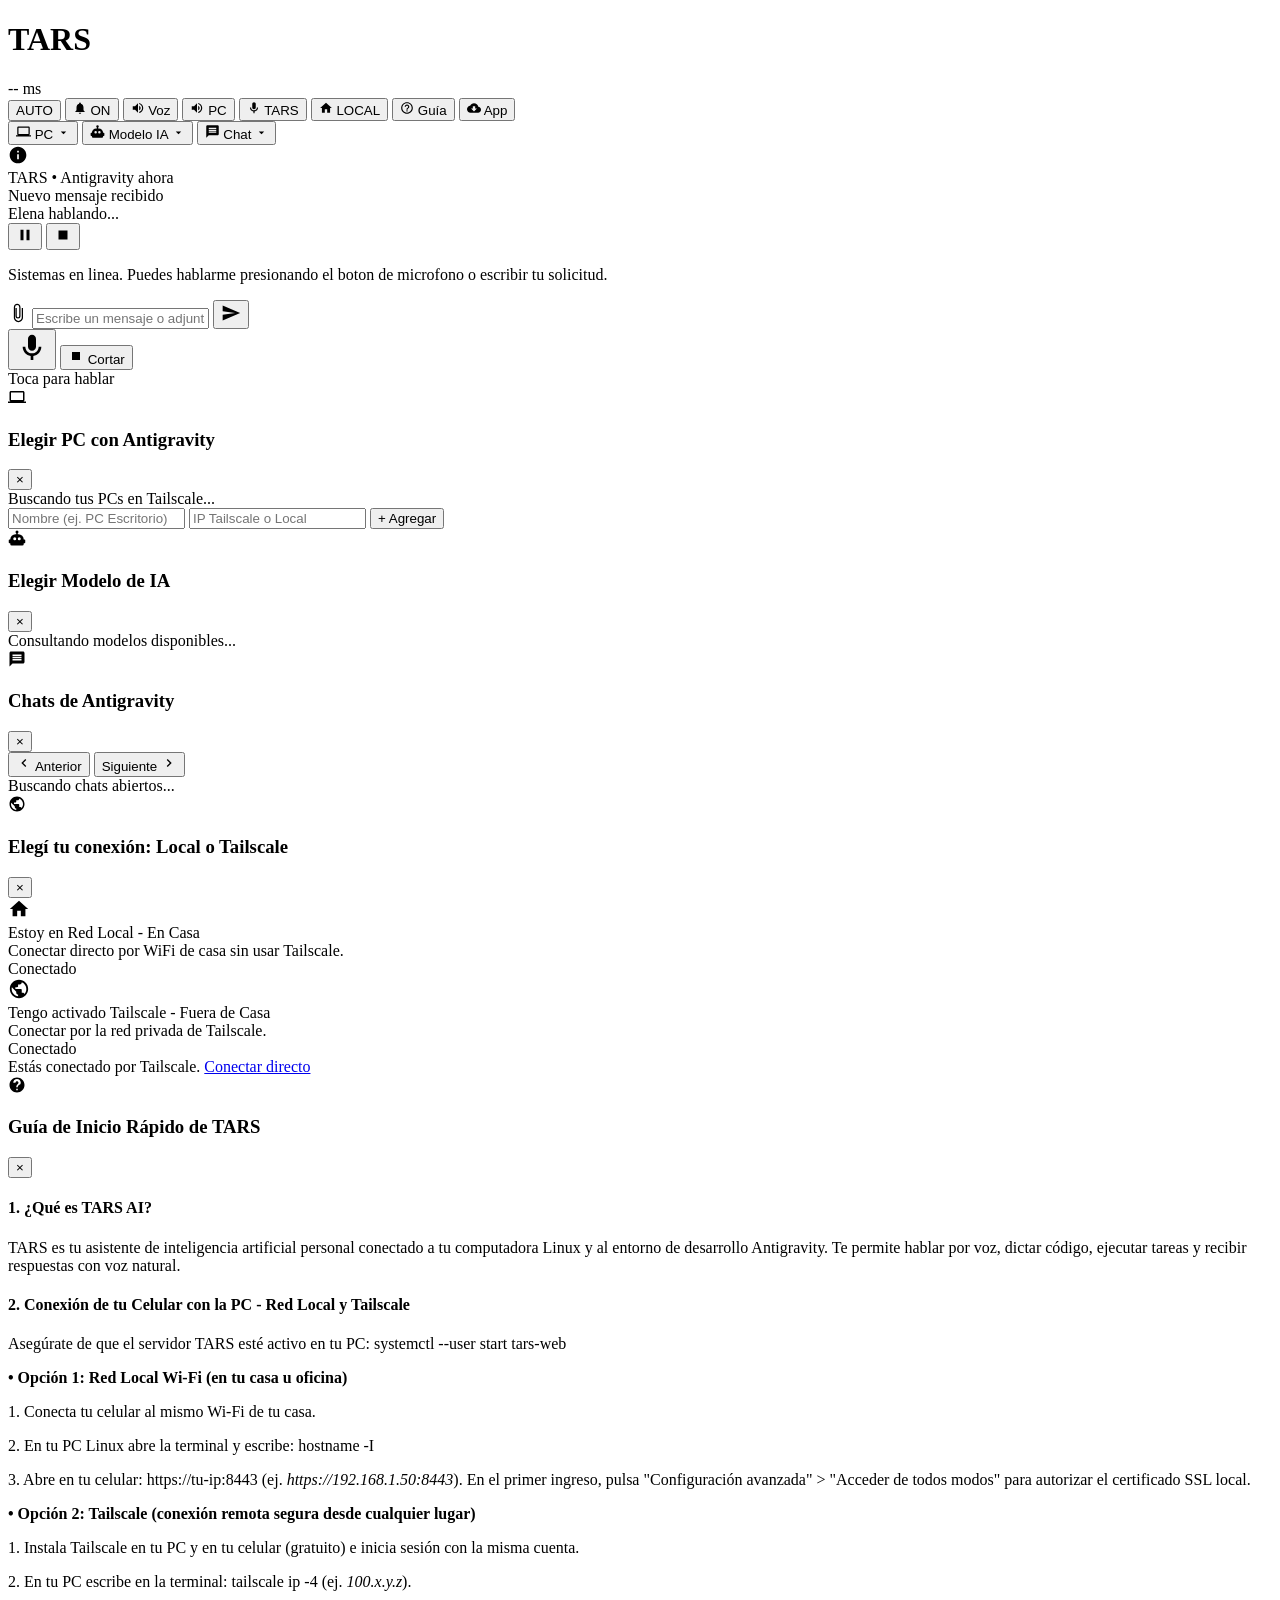
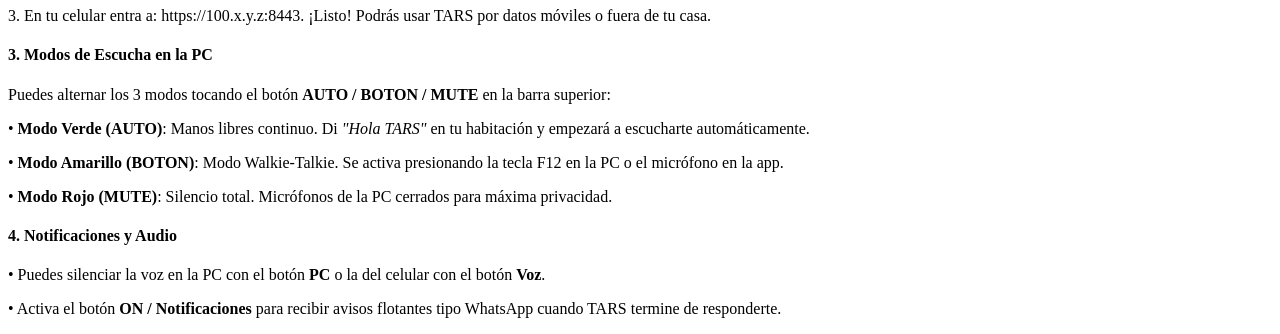
==== TARS/web/index.html @ 9766bc17 "feat(multipc): unificacion de experiencia multi-nodo, agregador de chats, cache offline y paridad v1" ====
<!DOCTYPE html>
<html lang="es">
<head>
    <meta charset="UTF-8">
    <meta name="viewport" content="width=device-width, initial-scale=1.0, maximum-scale=1.0, user-scalable=no">
    <meta name="theme-color" content="#0f1117">
    <title>TARS Movil</title>
    <link rel="manifest" href="/manifest.json">
    <link rel="stylesheet" href="/static/style.css?v=7.0">
</head>
<body>
    <div class="app-container">
        <header class="app-header">
            <div class="header-top-row">
                <div class="brand">
                    <span id="connection-status-dot" class="status-indicator online"></span>
                    <h1>TARS</h1>
                    <span id="network-latency-badge" class="network-latency-badge" title="Latencia en tiempo real con TARS">-- ms</span>
                </div>
            </div>
            <div class="header-toggles">
                <button id="pc-mode-btn" class="pc-mode-toggle-btn mode-auto" title="Cambiar modo de escucha de la PC (Verde: Hola TARS / Amarillo: F12 / Rojo: Silencio)" aria-label="Modo de escucha PC">
                    <span class="status-indicator online" id="pc-mode-indicator"></span>
                    <span id="pc-mode-label">AUTO</span>
                </button>
                <button id="notify-toggle-btn" class="pc-sound-toggle-btn notify-btn" title="Alternar notificaciones de TARS" aria-label="Notificaciones">
                    <svg viewBox="0 0 24 24" width="14" height="14" fill="currentColor">
                        <path d="M12 22c1.1 0 2-.9 2-2h-4c0 1.1.89 2 2 2zm6-6v-5c0-3.07-1.64-5.64-4.5-6.32V4c0-.83-.67-1.5-1.5-1.5s-1.5.67-1.5 1.5v.68C7.63 5.36 6 7.92 6 11v5l-2 2v1h16v-1l-2-2z"/>
                    </svg>
                    <span id="notify-btn-label" class="pc-sound-label">ON</span>
                </button>
                <button id="mobile-voice-toggle-btn" class="pc-sound-toggle-btn" title="Silenciar / Activar voz en el celular" aria-label="Voz en el celular">
                    <svg id="mobile-voice-on-icon" viewBox="0 0 24 24" width="14" height="14" fill="currentColor">
                        <path d="M3 9v6h4l5 5V4L7 9H3zm13.5 3c0-1.77-1.02-3.29-2.5-4.03v8.05c1.48-.73 2.5-2.25 2.5-4.02zM14 3.23v2.06c2.89.86 5 3.54 5 6.71s-2.11 5.85-5 6.71v2.06c4.01-.91 7-4.49 7-8.77s-2.99-7.86-7-8.77z"/>
                    </svg>
                    <svg id="mobile-voice-off-icon" viewBox="0 0 24 24" width="14" height="14" fill="currentColor" style="display: none;">
                        <path d="M16.5 12c0-1.77-1.02-3.29-2.5-4.03v2.21l2.45 2.45c.03-.2.05-.41.05-.63zm2.5 0c0 .94-.2 1.82-.54 2.64l1.51 1.51C20.63 14.91 21 13.5 21 12c0-4.28-2.99-7.86-7-8.77v2.06c2.89.86 5 3.54 5 6.71zM4.27 3L3 4.27l4.73 4.73H3v6h4l5 5v-6.73l4.25 4.25c-.67.52-1.42.93-2.25 1.18v2.06c1.38-.31 2.63-.95 3.69-1.81L19.73 21 21 19.73l-9-9L4.27 3zM12 4L9.91 6.09 12 8.18V4z"/>
                    </svg>
                    <span id="mobile-voice-label" class="pc-sound-label">Voz</span>
                </button>
                <button id="pc-sound-toggle-btn" class="pc-sound-toggle-btn" title="Silenciar / Activar audio en PC" aria-label="Silenciar audio en PC">
                    <svg id="pc-sound-on-icon" viewBox="0 0 24 24" width="14" height="14" fill="currentColor">
                        <path d="M3 9v6h4l5 5V4L7 9H3zm13.5 3c0-1.77-1.02-3.29-2.5-4.03v8.05c1.48-.73 2.5-2.25 2.5-4.02zM14 3.23v2.06c2.89.86 5 3.54 5 6.71s-2.11 5.85-5 6.71v2.06c4.01-.91 7-4.49 7-8.77s-2.99-7.86-7-8.77z"/>
                    </svg>
                    <svg id="pc-sound-off-icon" viewBox="0 0 24 24" width="14" height="14" fill="currentColor" style="display: none;">
                        <path d="M16.5 12c0-1.77-1.02-3.29-2.5-4.03v2.21l2.45 2.45c.03-.2.05-.41.05-.63zm2.5 0c0 .94-.2 1.82-.54 2.64l1.51 1.51C20.63 14.91 21 13.5 21 12c0-4.28-2.99-7.86-7-8.77v2.06c2.89.86 5 3.54 5 6.71zM4.27 3L3 4.27l4.73 4.73H3v6h4l5 5v-6.73l4.25 4.25c-.67.52-1.42.93-2.25 1.18v2.06c1.38-.31 2.63-.95 3.69-1.81L19.73 21 21 19.73l-9-9L4.27 3zM12 4L9.91 6.09 12 8.18V4z"/>
                    </svg>
                    <span class="pc-sound-label">PC</span>
                </button>
                <button id="wake-word-toggle-btn" class="pc-sound-toggle-btn wake-word-btn" title="Activar escucha manos libres Hola TARS en el celular" aria-label="Hola TARS">
                    <svg viewBox="0 0 24 24" width="14" height="14" fill="currentColor">
                        <path d="M12 14c1.66 0 3-1.34 3-3V5c0-1.66-1.34-3-3-3S9 3.34 9 5v6c0 1.66 1.34 3 3 3z"/>
                        <path d="M17 11c0 2.76-2.24 5-5 5s-5-2.24-5-5H5c0 3.53 2.61 6.43 6 6.92V21h2v-3.08c3.39-.49 6-3.39 6-6.92h-2z"/>
                    </svg>
                    <span id="wake-word-btn-label" class="pc-sound-label">TARS</span>
                </button>
                <button id="local-mode-toggle-btn" class="pc-sound-toggle-btn local-mode-btn" title="Alternar entre Modo Local y Modo Remoto" aria-label="Modo de conexion">
                    <svg viewBox="0 0 24 24" width="14" height="14" fill="currentColor">
                        <path d="M10 20v-6h4v6h5v-8h3L12 3 2 12h3v8z"/>
                    </svg>
                    <span id="local-mode-btn-label" class="pc-sound-label">LOCAL</span>
                </button>
                <button id="guide-btn" class="pc-sound-toggle-btn guide-btn" title="Guia e instrucciones para nuevos usuarios" aria-label="Ayuda">
                    <svg viewBox="0 0 24 24" width="14" height="14" fill="currentColor">
                        <path d="M11 18h2v-2h-2v2zm1-16C6.48 2 2 6.48 2 12s4.48 10 10 10 10-4.48 10-10S17.52 2 12 2zm0 18c-4.41 0-8-3.59-8-8s3.59-8 8-8 8 3.59 8 8-3.59 8-8 8zm0-14c-2.21 0-4 1.79-4 4h2c0-1.1.9-2 2-2s2 .9 2 2c0 2-3 1.75-3 5h2c0-2.25 3-2.5 3-5 0-2.21-1.79-4-4-4z"/>
                    </svg>
                    <span class="pc-sound-label">Guía</span>
                </button>
                <button id="pwa-install-btn" class="pc-sound-toggle-btn install-btn" title="Instalar TARS como App en tu celular" aria-label="Instalar App">
                    <svg viewBox="0 0 24 24" width="14" height="14" fill="currentColor">
                        <path d="M19.35 10.04C18.67 6.59 15.64 4 12 4 9.11 4 6.6 5.64 5.35 8.04 2.34 8.36 0 10.91 0 14c0 3.31 2.69 6 6 6h13c2.76 0 5-2.24 5-5 0-2.64-2.05-4.78-4.65-4.96zM17 13l-5 5-5-5h3V9h4v4h3z"/>
                    </svg>
                    <span class="pc-sound-label">App</span>
                </button>
            </div>
            <div class="connection-info">
                <button id="pc-selector-btn" class="chat-selector-btn pc-selector-btn" title="Elegir qué PC con Antigravity usar">
                    <svg viewBox="0 0 24 24" width="15" height="15" fill="currentColor">
                        <path d="M20 18c1.1 0 1.99-.9 1.99-2L22 6c0-1.1-.9-2-2-2H4c-1.1 0-2 .9-2 2v10c0 1.1.9 2 2 2H0v2h24v-2h-4zM4 6h16v10H4V6z"/>
                    </svg>
                    <span id="current-pc-title" class="current-chat-title">PC</span>
                    <svg viewBox="0 0 24 24" width="13" height="13" fill="currentColor" class="chevron-icon">
                        <path d="M7 10l5 5 5-5z"/>
                    </svg>
                </button>
                <button id="model-selector-btn" class="chat-selector-btn model-selector-btn" title="Elegir Modelo de IA">
                    <svg viewBox="0 0 24 24" width="15" height="15" fill="currentColor">
                        <path d="M12 2a2 2 0 0 1 2 2c0 .74-.4 1.39-1 1.73V7h1a7 7 0 0 1 7 7h1a1 1 0 0 1 1 1v3a1 1 0 0 1-1 1h-1v1a2 2 0 0 1-2 2H5a2 2 0 0 1-2-2v-1H2a1 1 0 0 1-1-1v-3a1 1 0 0 1 1-1h1a7 7 0 0 1 7-7h1V5.73c-.6-.34-1-.99-1-1.73a2 2 0 0 1 2-2zm-3 9a2 2 0 1 0 0 4 2 2 0 0 0 0-4zm6 0a2 2 0 1 0 0 4 2 2 0 0 0 0-4z"/>
                    </svg>
                    <span id="current-model-title" class="current-chat-title">Modelo IA</span>
                    <svg viewBox="0 0 24 24" width="13" height="13" fill="currentColor" class="chevron-icon">
                        <path d="M7 10l5 5 5-5z"/>
                    </svg>
                </button>
                <button id="chat-selector-btn" class="chat-selector-btn" title="Chats de Antigravity">
                    <svg viewBox="0 0 24 24" width="15" height="15" fill="currentColor">
                        <path d="M20 2H4c-1.1 0-1.99.9-1.99 2L2 22l4-4h14c1.1 0 2-.9 2-2V4c0-1.1-.9-2-2-2zm-2 12H6v-2h12v2zm0-3H6V9h12v2zm0-3H6V6h12v2z"/>
                    </svg>
                    <span id="current-chat-title" class="current-chat-title">Chat</span>
                    <svg viewBox="0 0 24 24" width="13" height="13" fill="currentColor" class="chevron-icon">
                        <path d="M7 10l5 5 5-5z"/>
                    </svg>
                </button>
            </div>
        </header>

        <!-- Banner flotante de notificacion estilo WhatsApp -->
        <div id="wa-toast-banner" class="wa-toast-banner hidden">
            <div class="wa-toast-icon">
                <svg viewBox="0 0 24 24" width="20" height="20" fill="currentColor">
                    <path d="M12 2C6.48 2 2 6.48 2 12s4.48 10 10 10 10-4.48 10-10S17.52 2 12 2zm1 15h-2v-6h2v6zm0-8h-2V7h2v2z"/>
                </svg>
            </div>
            <div class="wa-toast-body">
                <div class="wa-toast-header">
                    <span id="wa-toast-title" class="wa-toast-title">TARS • Antigravity</span>
                    <span class="wa-toast-time">ahora</span>
                </div>
                <div id="wa-toast-text" class="wa-toast-text">Nuevo mensaje recibido</div>
            </div>
        </div>

        <div id="audio-control-bar" class="audio-control-bar hidden">
            <div class="audio-info">
                <span class="audio-pulse-dot"></span>
                <span id="audio-status-text">Elena hablando...</span>
            </div>
            <div class="audio-actions">
                <button id="audio-pause-btn" class="audio-ctrl-btn" title="Pausar / Reanudar">
                    <svg id="pause-icon" viewBox="0 0 24 24" width="18" height="18" fill="currentColor">
                        <path d="M6 19h4V5H6v14zm8-14v14h4V5h-4z"/>
                    </svg>
                    <svg id="play-icon" viewBox="0 0 24 24" width="18" height="18" fill="currentColor" style="display:none;">
                        <path d="M8 5v14l11-7z"/>
                    </svg>
                </button>
                <button id="audio-stop-btn" class="audio-ctrl-btn stop" title="Detener voz">
                    <svg viewBox="0 0 24 24" width="18" height="18" fill="currentColor">
                        <path d="M6 6h12v12H6z"/>
                    </svg>
                </button>
            </div>
        </div>

        <main class="chat-container" id="chat-container">
            <div class="message assistant">
                <div class="message-content">
                    <p>Sistemas en linea. Puedes hablarme presionando el boton de microfono o escribir tu solicitud.</p>
                </div>
            </div>
        </main>

        <footer class="app-footer">
            <div id="attachment-preview-bar" class="attachment-preview-bar hidden"></div>
            <div class="input-bar">
                <input type="file" id="file-input" multiple accept="image/*,.pdf,.txt,.py,.js,.html,.css,.json,.md,.csv,.doc,.docx" style="position: absolute; opacity: 0; width: 1px; height: 1px; z-index: -1; pointer-events: none;">
                <label for="file-input" id="attach-btn" class="icon-btn attach-btn" title="Adjuntar imagen o documento" aria-label="Adjuntar imagen o documento">
                    <svg viewBox="0 0 24 24" width="20" height="20" fill="currentColor">
                        <path d="M16.5 6v11.5c0 2.21-1.79 4-4 4s-4-1.79-4-4V5a2.5 2.5 0 0 1 5 0v10.5c0 .83-.67 1.5-1.5 1.5s-1.5-.67-1.5-1.5V6H9v9.5a3 3 0 0 0 6 0V5c0-2.21-1.79-4-4-4S7 2.79 7 5v12.5c0 3.04 2.46 5.5 5.5 5.5s5.5-2.46 5.5-5.5V6h-1.5z"/>
                    </svg>
                </label>
                <input type="text" id="text-input" placeholder="Escribe un mensaje o adjunta archivos..." autocomplete="off">
                <button id="send-btn" class="icon-btn" title="Enviar mensaje">
                    <svg viewBox="0 0 24 24" width="20" height="20" fill="currentColor">
                        <path d="M2.01 21L23 12 2.01 3 2 10l15 2-15 2z"/>
                    </svg>
                </button>
            </div>

            <div class="mic-controls">
                <div class="mic-row">
                    <button id="mic-btn" class="mic-button" title="Presiona para hablar">
                        <div class="pulse-ring"></div>
                        <svg viewBox="0 0 24 24" width="32" height="32" fill="currentColor">
                            <path d="M12 14c1.66 0 3-1.34 3-3V5c0-1.66-1.34-3-3-3S9 3.34 9 5v6c0 1.66 1.34 3 3 3z"/>
                            <path d="M17 11c0 2.76-2.24 5-5 5s-5-2.24-5-5H5c0 3.53 2.61 6.43 6 6.92V21h2v-3.08c3.39-.49 6-3.39 6-6.92h-2z"/>
                        </svg>
                    </button>
                    <button id="cancel-proc-btn" class="cancel-proc-btn" title="Cortar grabación o procesamiento de IA">
                        <svg viewBox="0 0 24 24" width="16" height="16" fill="currentColor">
                            <path d="M6 6h12v12H6z"/>
                        </svg>
                        <span id="cancel-proc-label">Cortar</span>
                    </button>
                </div>
                <span id="mic-status-label" class="mic-status">Toca para hablar</span>
            </div>
        </footer>
    </div>

    <!-- Modal selector de PC (Multi-PC Tailscale / Local) -->
    <div id="pcs-modal" class="chats-modal hidden">
        <div class="chats-modal-overlay" id="pcs-modal-overlay"></div>
        <div class="chats-modal-card">
            <div class="chats-modal-header">
                <div class="modal-title-group">
                    <svg viewBox="0 0 24 24" width="18" height="18" fill="currentColor">
                        <path d="M20 18c1.1 0 1.99-.9 1.99-2L22 6c0-1.1-.9-2-2-2H4c-1.1 0-2 .9-2 2v10c0 1.1.9 2 2 2H0v2h24v-2h-4zM4 6h16v10H4V6z"/>
                    </svg>
                    <h3>Elegir PC con Antigravity</h3>
                </div>
                <button id="pcs-modal-close" class="modal-close-btn" title="Cerrar">&times;</button>
            </div>
            <div class="chats-list-container" id="pcs-list">
                <div class="loading-chats">Buscando tus PCs en Tailscale...</div>
            </div>
            <div class="add-pc-form">
                <input type="text" id="custom-pc-name" placeholder="Nombre (ej. PC Escritorio)" autocomplete="off">
                <input type="text" id="custom-pc-ip" placeholder="IP Tailscale o Local" autocomplete="off">
                <button id="add-custom-pc-btn" class="quick-nav-btn add-pc-submit-btn">+ Agregar</button>
            </div>
        </div>
    </div>

    <!-- Modal selector de modelos de IA de Antigravity -->
    <div id="models-modal" class="chats-modal hidden">
        <div class="chats-modal-overlay" id="models-modal-overlay"></div>
        <div class="chats-modal-card">
            <div class="chats-modal-header">
                <div class="modal-title-group">
                    <svg viewBox="0 0 24 24" width="18" height="18" fill="currentColor">
                        <path d="M12 2a2 2 0 0 1 2 2c0 .74-.4 1.39-1 1.73V7h1a7 7 0 0 1 7 7h1a1 1 0 0 1 1 1v3a1 1 0 0 1-1 1h-1v1a2 2 0 0 1-2 2H5a2 2 0 0 1-2-2v-1H2a1 1 0 0 1-1-1v-3a1 1 0 0 1 1-1h1a7 7 0 0 1 7-7h1V5.73c-.6-.34-1-.99-1-1.73a2 2 0 0 1 2-2zm-3 9a2 2 0 1 0 0 4 2 2 0 0 0 0-4zm6 0a2 2 0 1 0 0 4 2 2 0 0 0 0-4z"/>
                    </svg>
                    <h3>Elegir Modelo de IA</h3>
                </div>
                <button id="models-modal-close" class="modal-close-btn" title="Cerrar">&times;</button>
            </div>
            <div class="chats-list-container" id="models-list">
                <div class="loading-chats">Consultando modelos disponibles...</div>
            </div>
        </div>
    </div>

    <!-- Modal selector de chats de Antigravity -->
    <div id="chats-modal" class="chats-modal hidden">
        <div class="chats-modal-overlay" id="chats-modal-overlay"></div>
        <div class="chats-modal-card">
            <div class="chats-modal-header">
                <div class="modal-title-group">
                    <svg viewBox="0 0 24 24" width="18" height="18" fill="currentColor">
                        <path d="M20 2H4c-1.1 0-1.99.9-1.99 2L2 22l4-4h14c1.1 0 2-.9 2-2V4c0-1.1-.9-2-2-2zm-2 12H6v-2h12v2zm0-3H6V9h12v2zm0-3H6V6h12v2z"/>
                    </svg>
                    <h3>Chats de Antigravity</h3>
                </div>
                <button id="chats-modal-close" class="modal-close-btn" title="Cerrar">&times;</button>
            </div>
            <div class="chats-modal-quick-nav">
                <button id="prev-chat-btn" class="quick-nav-btn" title="Ir al chat anterior">
                    <svg viewBox="0 0 24 24" width="16" height="16" fill="currentColor"><path d="M15.41 7.41L14 6l-6 6 6 6 1.41-1.41L10.83 12z"/></svg>
                    Anterior
                </button>
                <button id="next-chat-btn" class="quick-nav-btn" title="Ir al chat siguiente">
                    Siguiente
                    <svg viewBox="0 0 24 24" width="16" height="16" fill="currentColor"><path d="M10 6L8.59 7.41 13.17 12l-4.58 4.59L10 18l6-6z"/></svg>
                </button>
            </div>
            <div class="chats-list-container" id="chats-list">
                <div class="loading-chats">Buscando chats abiertos...</div>
            </div>
        </div>
    </div>

    <!-- Modal selector de Modo Local vs Remoto -->
    <div id="local-mode-modal" class="chats-modal hidden">
        <div class="chats-modal-overlay" id="local-mode-modal-overlay"></div>
        <div class="chats-modal-card">
            <div class="chats-modal-header">
                <div class="modal-title-group">
                    <svg viewBox="0 0 24 24" width="18" height="18" fill="currentColor">
                        <path d="M12 2C6.48 2 2 6.48 2 12s4.48 10 10 10 10-4.48 10-10S17.52 2 12 2zm-1 17.93c-3.95-.49-7-3.85-7-7.93 0-.62.08-1.21.21-1.79L9 15v1c0 1.1.9 2 2 2v1.93zm6.9-2.54c-.26-.81-1-1.39-1.9-1.39h-1v-3c0-.55-.45-1-1-1H8v-2h2c.55 0 1-.45 1-1V7h2c1.1 0 2-.9 2-2v-.41c2.93 1.19 5 4.06 5 7.41 0 2.08-.8 3.97-2.1 5.39z"/>
                    </svg>
                    <h3>Elegí tu conexión: Local o Tailscale</h3>
                </div>
                <button id="local-mode-modal-close" class="modal-close-btn" title="Cerrar">&times;</button>
            </div>
            <div class="connection-mode-options">
                <div class="connection-mode-card" id="choose-local-mode-card">
                    <div class="mode-card-icon local-icon">
                        <svg viewBox="0 0 24 24" width="22" height="22" fill="currentColor">
                            <path d="M10 20v-6h4v6h5v-8h3L12 3 2 12h3v8z"/>
                        </svg>
                    </div>
                    <div class="mode-card-body">
                        <div class="mode-card-title">Estoy en Red Local - En Casa</div>
                        <div class="mode-card-desc" id="local-mode-card-desc">Conectar directo por WiFi de casa sin usar Tailscale.</div>
                    </div>
                    <div class="mode-card-badge" id="badge-local-active">Conectado</div>
                </div>

                <div class="connection-mode-card" id="choose-remote-mode-card">
                    <div class="mode-card-icon remote-icon">
                        <svg viewBox="0 0 24 24" width="22" height="22" fill="currentColor">
                            <path d="M12 2C6.48 2 2 6.48 2 12s4.48 10 10 10 10-4.48 10-10S17.52 2 12 2zm-1 17.93c-3.95-.49-7-3.85-7-7.93 0-.62.08-1.21.21-1.79L9 15v1c0 1.1.9 2 2 2v1.93zm6.9-2.54c-.26-.81-1-1.39-1.9-1.39h-1v-3c0-.55-.45-1-1-1H8v-2h2c.55 0 1-.45 1-1V7h2c1.1 0 2-.9 2-2v-.41c2.93 1.19 5 4.06 5 7.41 0 2.08-.8 3.97-2.1 5.39z"/>
                        </svg>
                    </div>
                    <div class="mode-card-body">
                        <div class="mode-card-title">Tengo activado Tailscale - Fuera de Casa</div>
                        <div class="mode-card-desc" id="remote-mode-card-desc">Conectar por la red privada de Tailscale.</div>
                    </div>
                    <div class="mode-card-badge" id="badge-remote-active">Conectado</div>
                </div>
            </div>
            <div id="local-mode-direct-link-container" class="local-mode-notice hidden">
                <span id="local-mode-notice-text">Estás conectado por Tailscale.</span>
                <a id="local-mode-direct-link" href="#" class="quick-nav-btn">Conectar directo</a>
            </div>
        </div>
    </div>

    <!-- Modal Guia Rapida e Instrucciones para nuevos usuarios -->
    <div id="guide-modal" class="chats-modal hidden">
        <div class="chats-modal-overlay" id="guide-modal-overlay"></div>
        <div class="chats-modal-card">
            <div class="chats-modal-header">
                <div class="modal-title-group">
                    <svg viewBox="0 0 24 24" width="18" height="18" fill="currentColor">
                        <path d="M12 2C6.48 2 2 6.48 2 12s4.48 10 10 10 10-4.48 10-10S17.52 2 12 2zm1 17h-2v-2h2v2zm2.07-7.75l-.9.92C13.45 12.9 13 13.5 13 15h-2v-.5c0-1.1.45-2.1 1.17-2.83l1.24-1.26c.37-.36.59-.86.59-1.41 0-1.1-.9-2-2-2s-2 .9-2 2H7c0-2.76 2.24-5 5-5s5 2.24 5 5c0 1.04-.42 1.99-1.07 2.75z"/>
                    </svg>
                    <h3>Guía de Inicio Rápido de TARS</h3>
                </div>
                <button id="guide-modal-close" class="modal-close-btn" title="Cerrar">&times;</button>
            </div>
            <div class="guide-modal-content">
                <div class="guide-step">
                    <h4>1. ¿Qué es TARS AI?</h4>
                    <p>TARS es tu asistente de inteligencia artificial personal conectado a tu computadora Linux y al entorno de desarrollo Antigravity. Te permite hablar por voz, dictar código, ejecutar tareas y recibir respuestas con voz natural.</p>
                </div>
                <div class="guide-step">
                    <h4>2. Conexión de tu Celular con la PC - Red Local y Tailscale</h4>
                    <p>Asegúrate de que el servidor TARS esté activo en tu PC: <span class="guide-code">systemctl --user start tars-web</span></p>
                    <p><strong>• Opción 1: Red Local Wi-Fi (en tu casa u oficina)</strong></p>
                    <p>1. Conecta tu celular al mismo Wi-Fi de tu casa.</p>
                    <p>2. En tu PC Linux abre la terminal y escribe: <span class="guide-code">hostname -I</span></p>
                    <p>3. Abre en tu celular: <span class="guide-code">https://tu-ip:8443</span> (ej. <em>https://192.168.1.50:8443</em>). En el primer ingreso, pulsa "Configuración avanzada" &gt; "Acceder de todos modos" para autorizar el certificado SSL local.</p>
                    <p><strong>• Opción 2: Tailscale (conexión remota segura desde cualquier lugar)</strong></p>
                    <p>1. Instala Tailscale en tu PC y en tu celular (gratuito) e inicia sesión con la misma cuenta.</p>
                    <p>2. En tu PC escribe en la terminal: <span class="guide-code">tailscale ip -4</span> (ej. <em>100.x.y.z</em>).</p>
                    <p>3. En tu celular entra a: <span class="guide-code">https://100.x.y.z:8443</span>. ¡Listo! Podrás usar TARS por datos móviles o fuera de tu casa.</p>
                </div>
                <div class="guide-step">
                    <h4>3. Modos de Escucha en la PC</h4>
                    <p>Puedes alternar los 3 modos tocando el botón <strong>AUTO / BOTON / MUTE</strong> en la barra superior:</p>
                    <p>• <strong>Modo Verde (AUTO)</strong>: Manos libres continuo. Di <em>"Hola TARS"</em> en tu habitación y empezará a escucharte automáticamente.</p>
                    <p>• <strong>Modo Amarillo (BOTON)</strong>: Modo Walkie-Talkie. Se activa presionando la tecla <span class="guide-code">F12</span> en la PC o el micrófono en la app.</p>
                    <p>• <strong>Modo Rojo (MUTE)</strong>: Silencio total. Micrófonos de la PC cerrados para máxima privacidad.</p>
                </div>
                <div class="guide-step">
                    <h4>4. Notificaciones y Audio</h4>
                    <p>• Puedes silenciar la voz en la PC con el botón <strong>PC</strong> o la del celular con el botón <strong>Voz</strong>.</p>
                    <p>• Activa el botón <strong>ON / Notificaciones</strong> para recibir avisos flotantes tipo WhatsApp cuando TARS termine de responderte.</p>
                </div>
            </div>
        </div>
    </div>
    <script src="/static/app.js?v=7.0"></script>
</body>
</html>
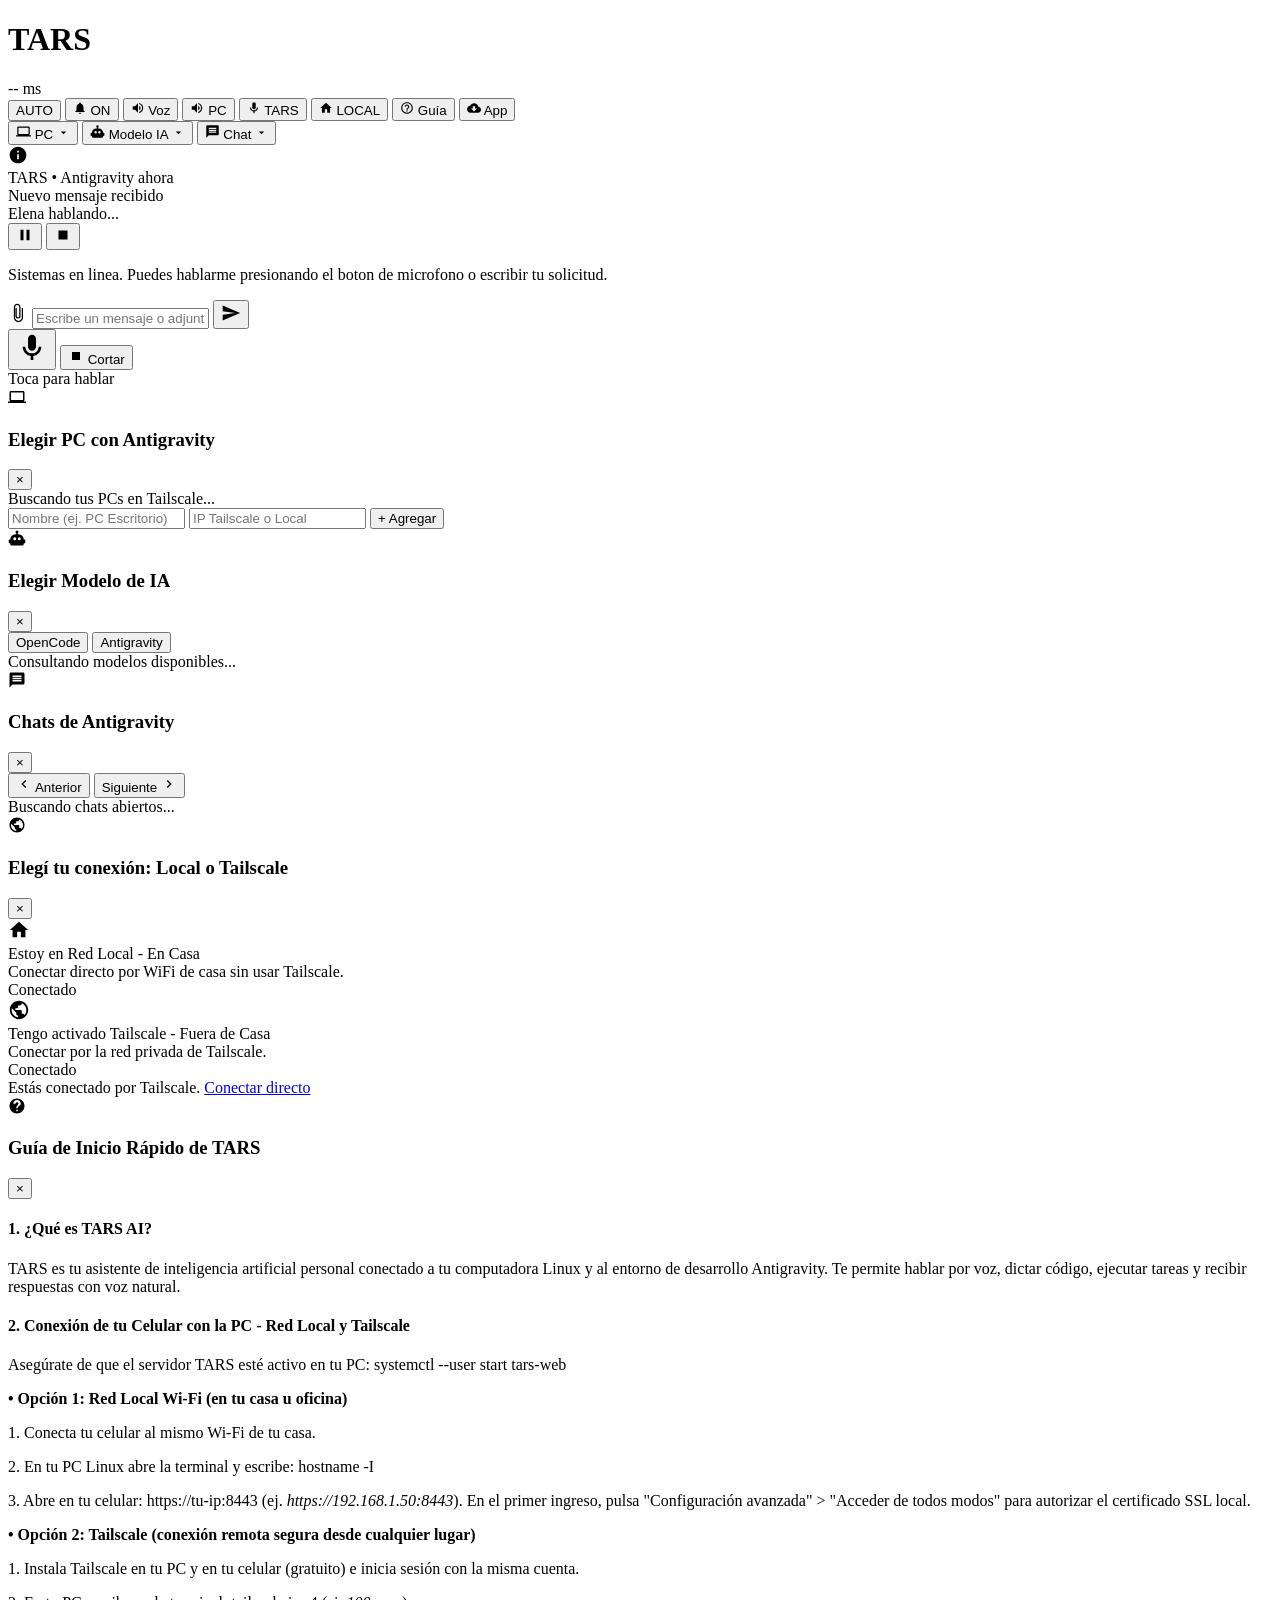
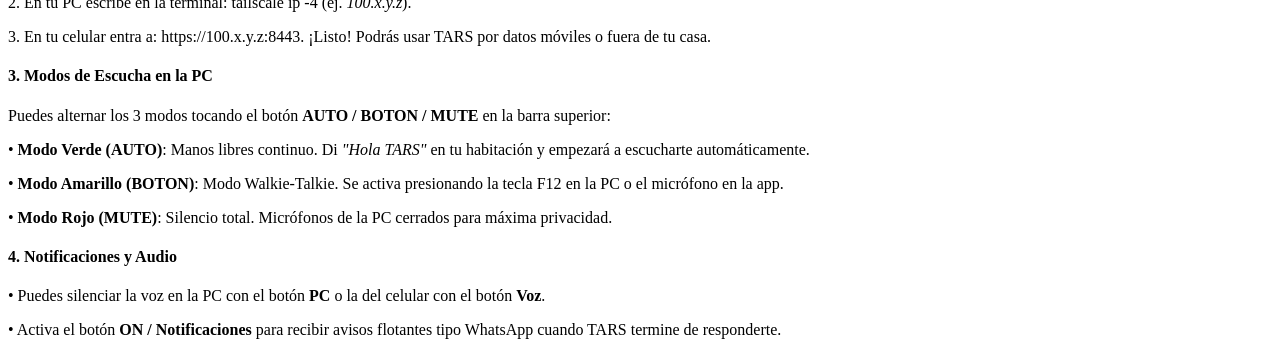
==== commit 6bf0fced: "feat(opencode): cerebro OpenCode nativo en TARS (M3-M6) - tars_web_server: proceso por puente openco" ====
--- a/TARS/web/index.html
+++ b/TARS/web/index.html
@@ -6,7 +6,7 @@
     <meta name="theme-color" content="#0f1117">
     <title>TARS Movil</title>
     <link rel="manifest" href="/manifest.json">
-    <link rel="stylesheet" href="/static/style.css?v=7.0">
+    <link rel="stylesheet" href="/static/style.css?v=8.0">
 </head>
 <body>
     <div class="app-container">
@@ -225,6 +225,10 @@
                 </div>
                 <button id="models-modal-close" class="modal-close-btn" title="Cerrar">&times;</button>
             </div>
+            <div class="brain-selector" id="brain-selector">
+                <button id="brain-open-btn" class="brain-btn" data-cerebro="opencode" title="Cerebro OpenCode">OpenCode</button>
+                <button id="brain-agy-btn" class="brain-btn" data-cerebro="antigravity" title="Cerebro Antigravity">Antigravity</button>
+            </div>
             <div class="chats-list-container" id="models-list">
                 <div class="loading-chats">Consultando modelos disponibles...</div>
             </div>
@@ -352,6 +356,6 @@
             </div>
         </div>
     </div>
-    <script src="/static/app.js?v=7.0"></script>
+    <script src="/static/app.js?v=8.0"></script>
 </body>
 </html>
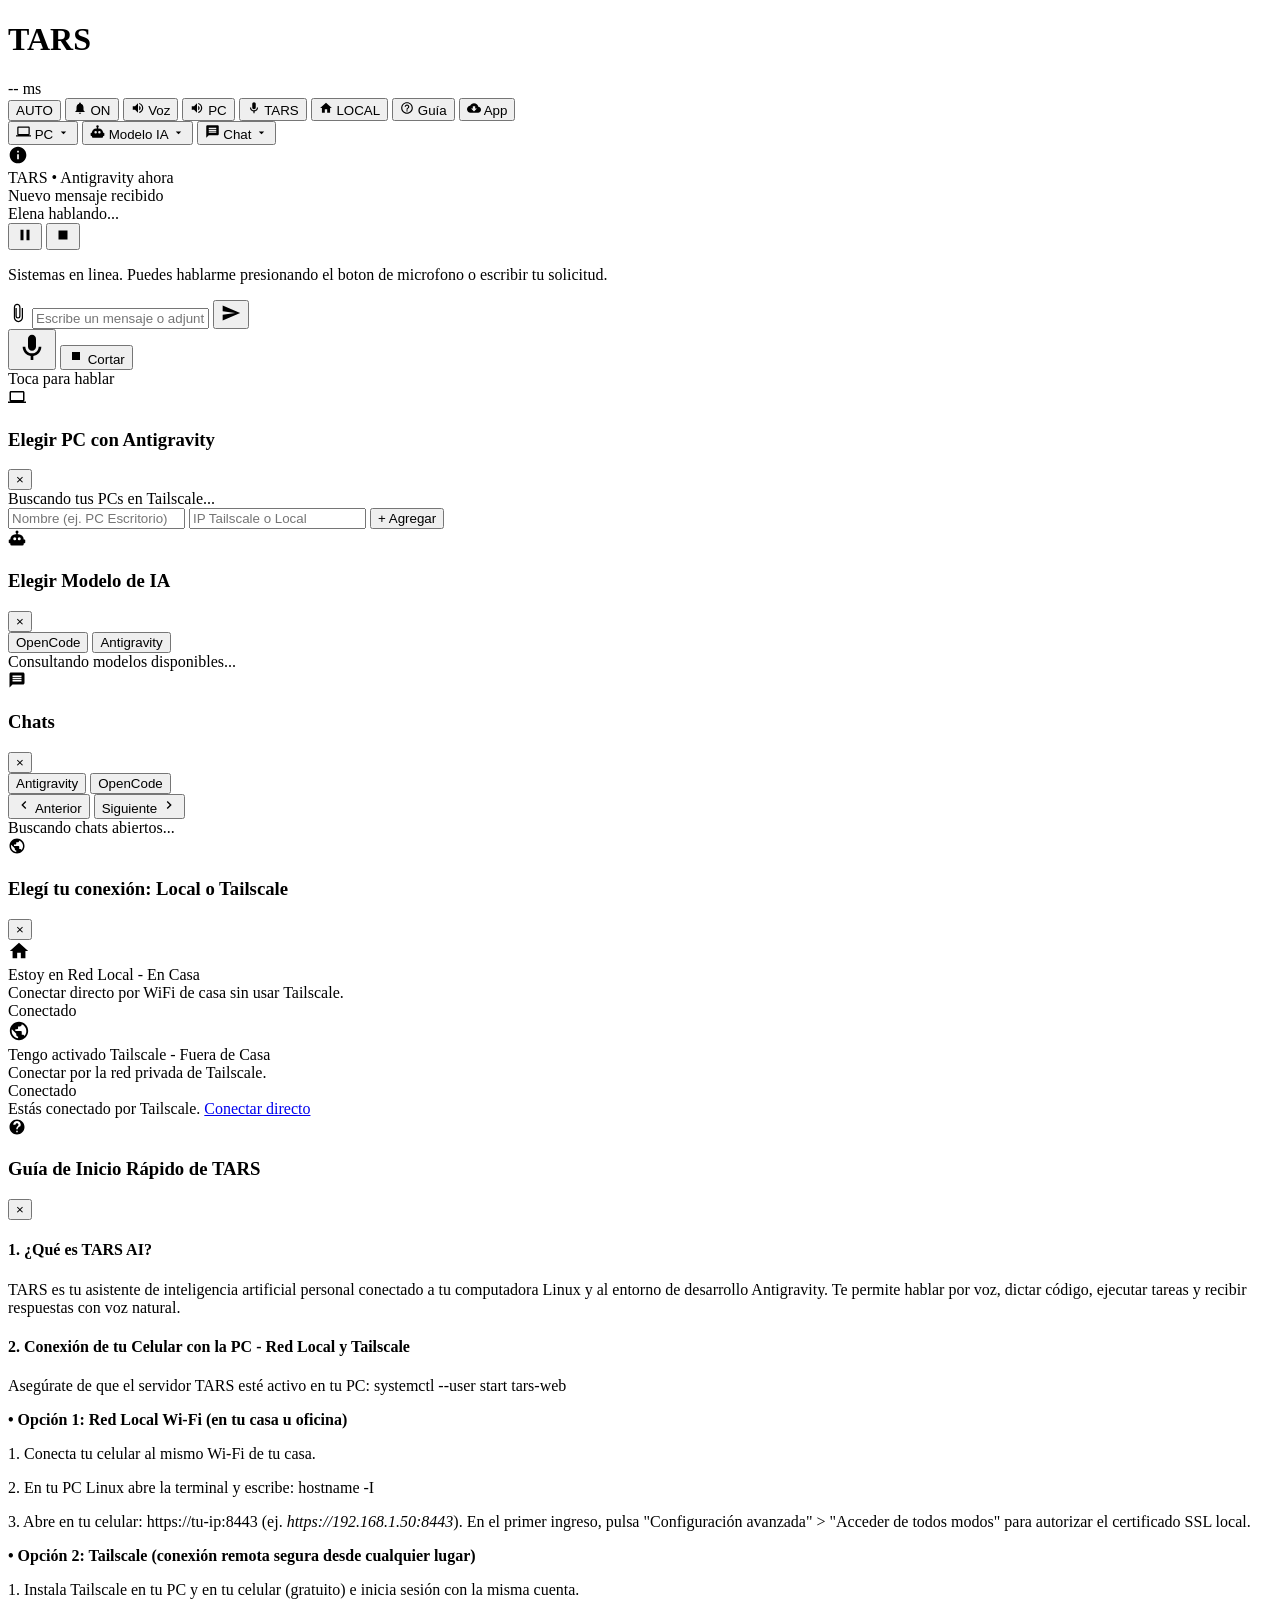
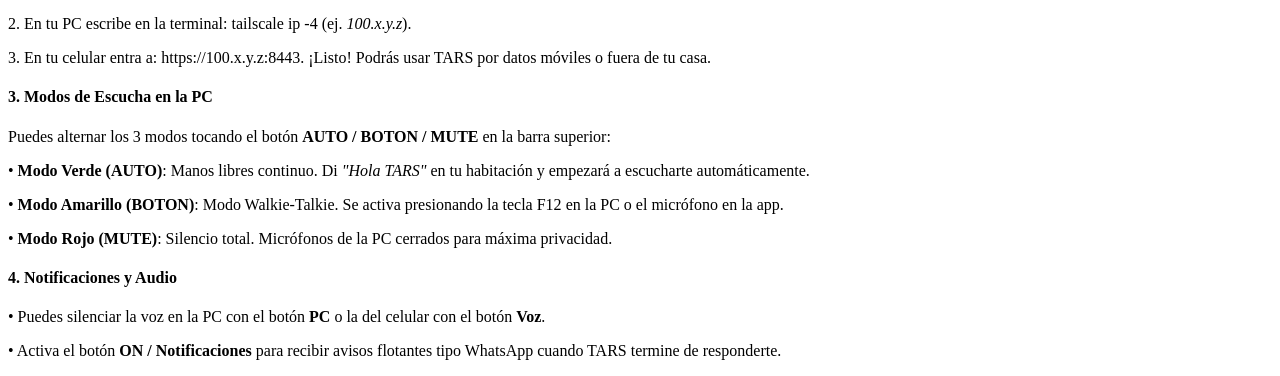
==== commit 150e24b9: "feat(chats): selector por cerebro e historial completo de OpenCode - modal de chats con tabs Antigra" ====
--- a/TARS/web/index.html
+++ b/TARS/web/index.html
@@ -244,9 +244,13 @@
                     <svg viewBox="0 0 24 24" width="18" height="18" fill="currentColor">
                         <path d="M20 2H4c-1.1 0-1.99.9-1.99 2L2 22l4-4h14c1.1 0 2-.9 2-2V4c0-1.1-.9-2-2-2zm-2 12H6v-2h12v2zm0-3H6V9h12v2zm0-3H6V6h12v2z"/>
                     </svg>
-                    <h3>Chats de Antigravity</h3>
+                    <h3>Chats</h3>
                 </div>
                 <button id="chats-modal-close" class="modal-close-btn" title="Cerrar">&times;</button>
+            </div>
+            <div class="brain-selector" id="chats-brain-selector">
+                <button id="chats-tab-agy" class="brain-btn chats-brain-tab active" data-tab="antigravity">Antigravity</button>
+                <button id="chats-tab-open" class="brain-btn chats-brain-tab" data-tab="opencode">OpenCode</button>
             </div>
             <div class="chats-modal-quick-nav">
                 <button id="prev-chat-btn" class="quick-nav-btn" title="Ir al chat anterior">
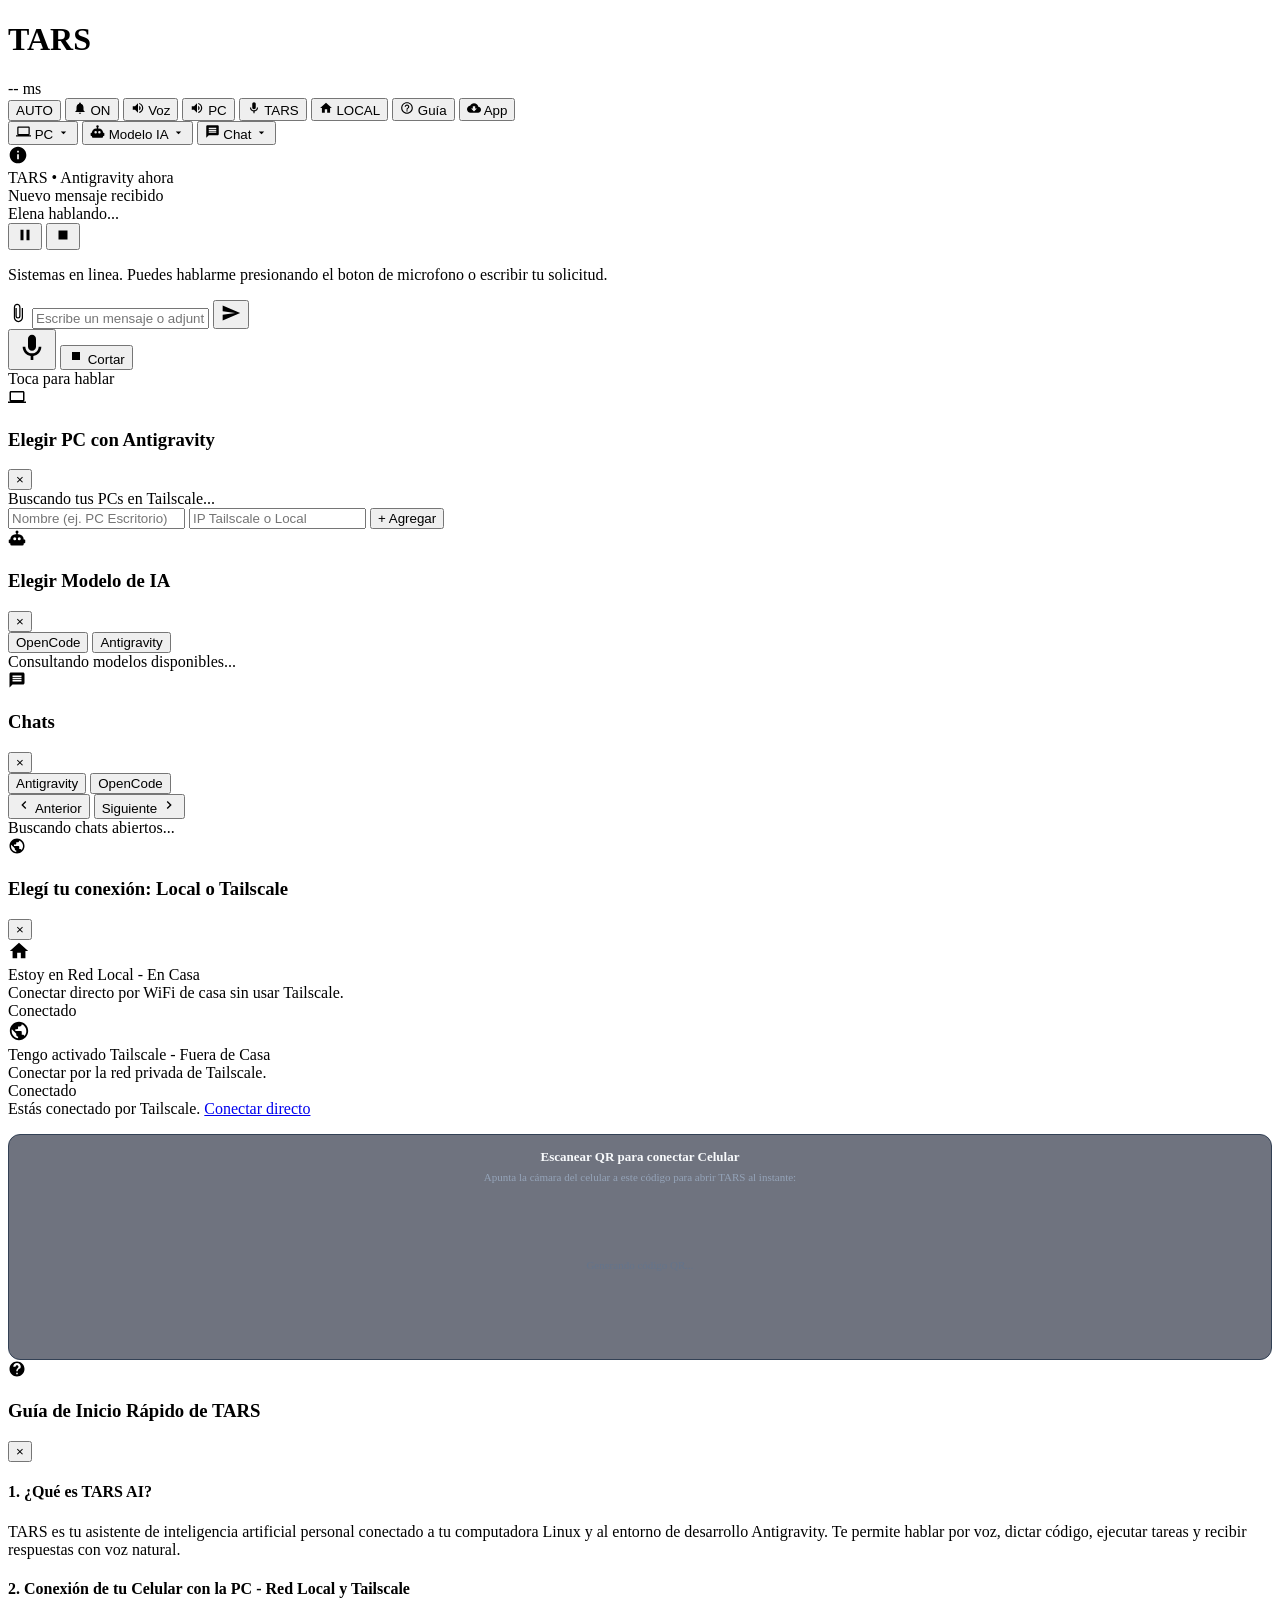
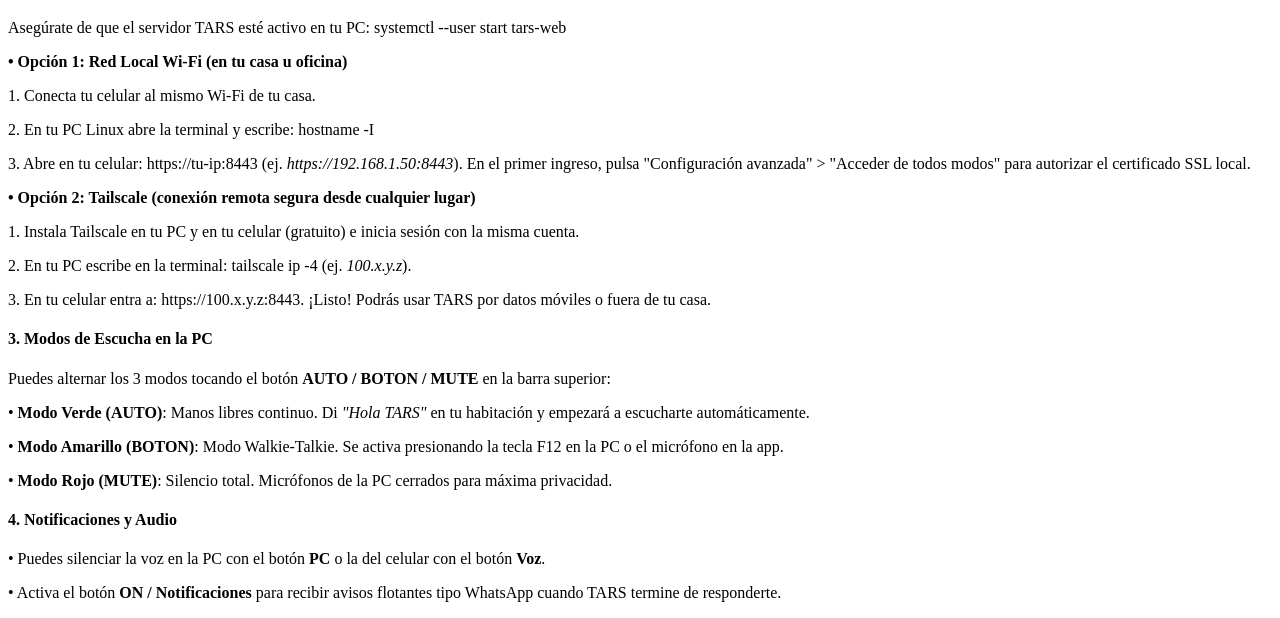
==== commit 3b20ba7a: "Add QR connection dialog and modal for instant mobile pairing via Local WiFi and Tailscale" ====
--- a/TARS/web/index.html
+++ b/TARS/web/index.html
@@ -312,6 +312,17 @@
                 <span id="local-mode-notice-text">Estás conectado por Tailscale.</span>
                 <a id="local-mode-direct-link" href="#" class="quick-nav-btn">Conectar directo</a>
             </div>
+
+            <!-- Codigo QR para escanear y conectar con el celular al instante -->
+            <div class="qr-connection-container" id="qr-connection-container" style="margin-top: 16px; padding: 14px; background: rgba(15, 23, 42, 0.6); border: 1px solid #334155; border-radius: 12px; text-align: center;">
+                <div style="font-size: 13px; font-weight: 600; color: #f8fafc; margin-bottom: 6px;">Escanear QR para conectar Celular</div>
+                <div style="font-size: 11px; color: #94a3b8; margin-bottom: 12px;">Apunta la cámara del celular a este código para abrir TARS al instante:</div>
+                <div id="qr-image-wrapper" style="display: flex; justify-content: center; align-items: center; min-height: 140px;">
+                    <img id="connection-qr-img" src="" alt="Código QR de Conexión" style="max-width: 170px; max-height: 170px; border-radius: 8px; border: 4px solid #ffffff; display: none;" />
+                    <span id="qr-loading-label" style="font-size: 11px; color: #64748b;">Generando código QR...</span>
+                </div>
+                <div id="qr-url-caption" style="margin-top: 10px; font-size: 11px; font-family: monospace; color: #38bdf8; word-break: break-all;"></div>
+            </div>
         </div>
     </div>
 
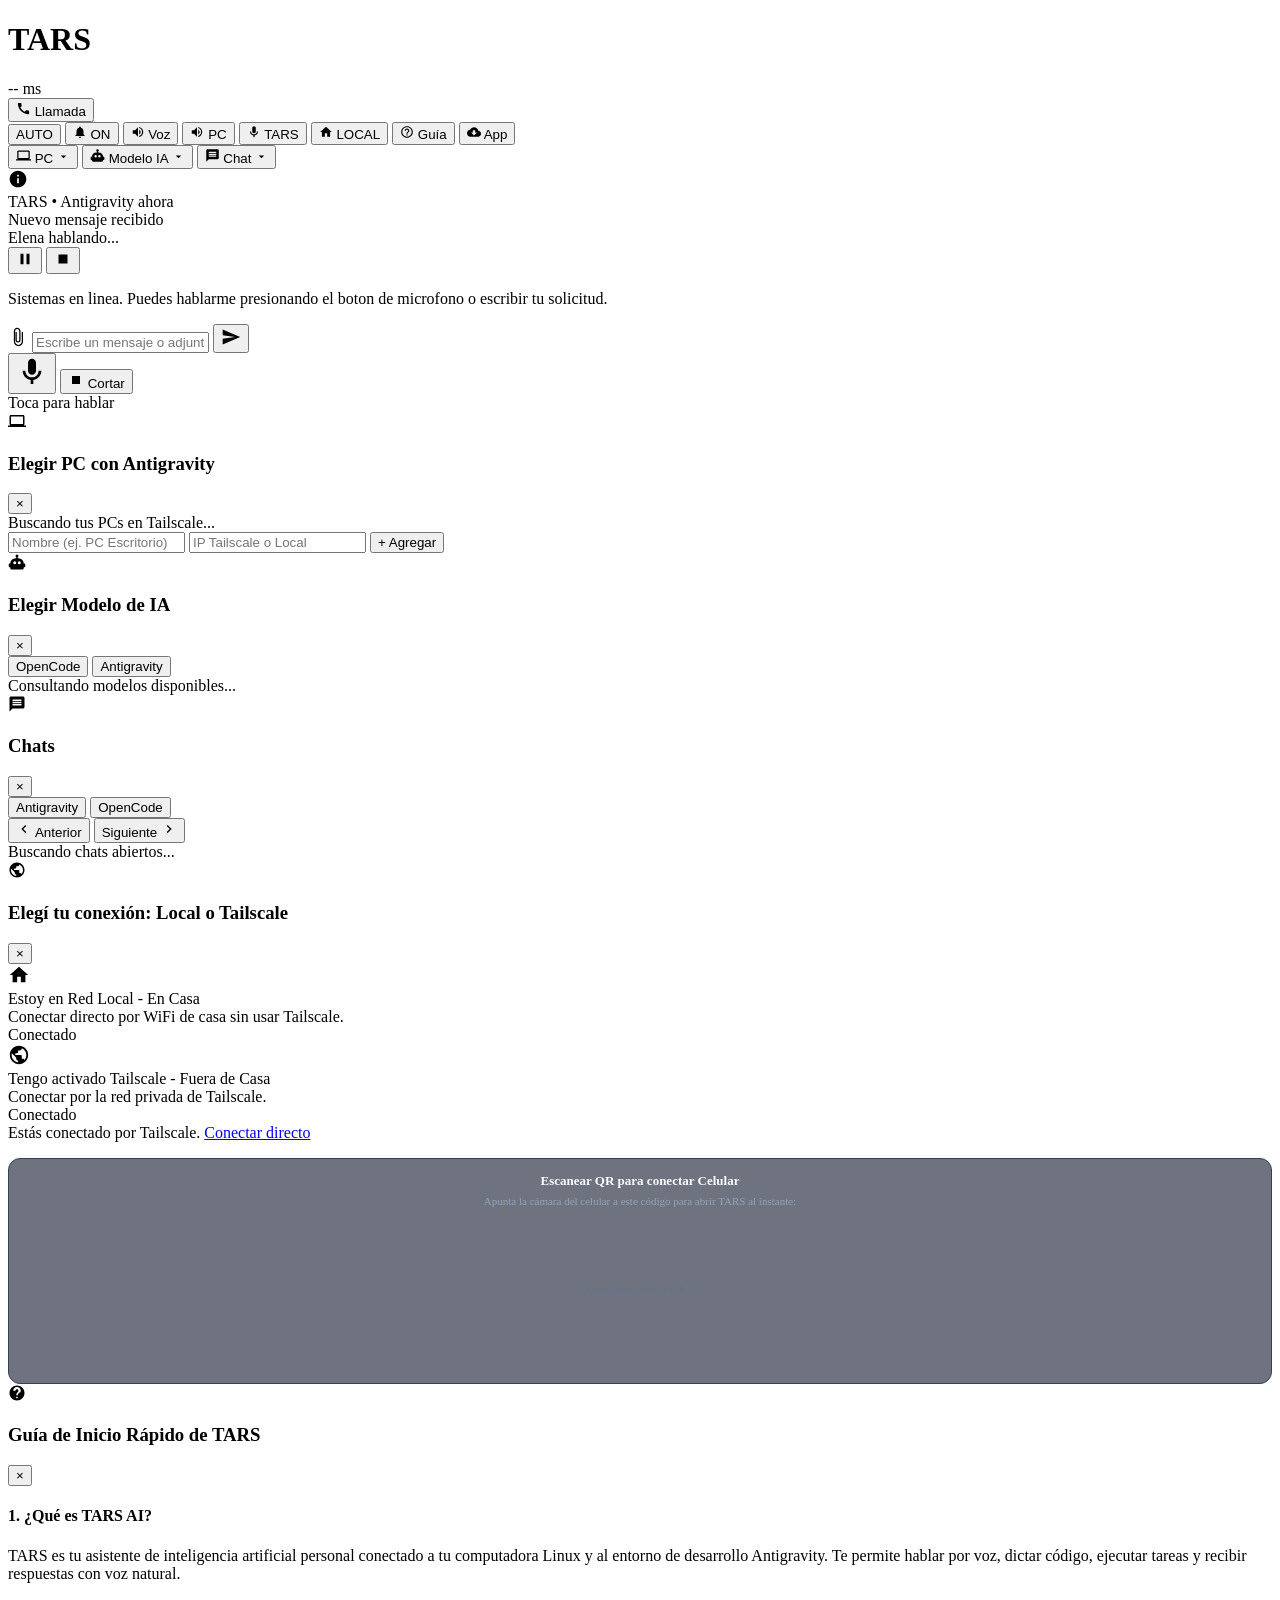
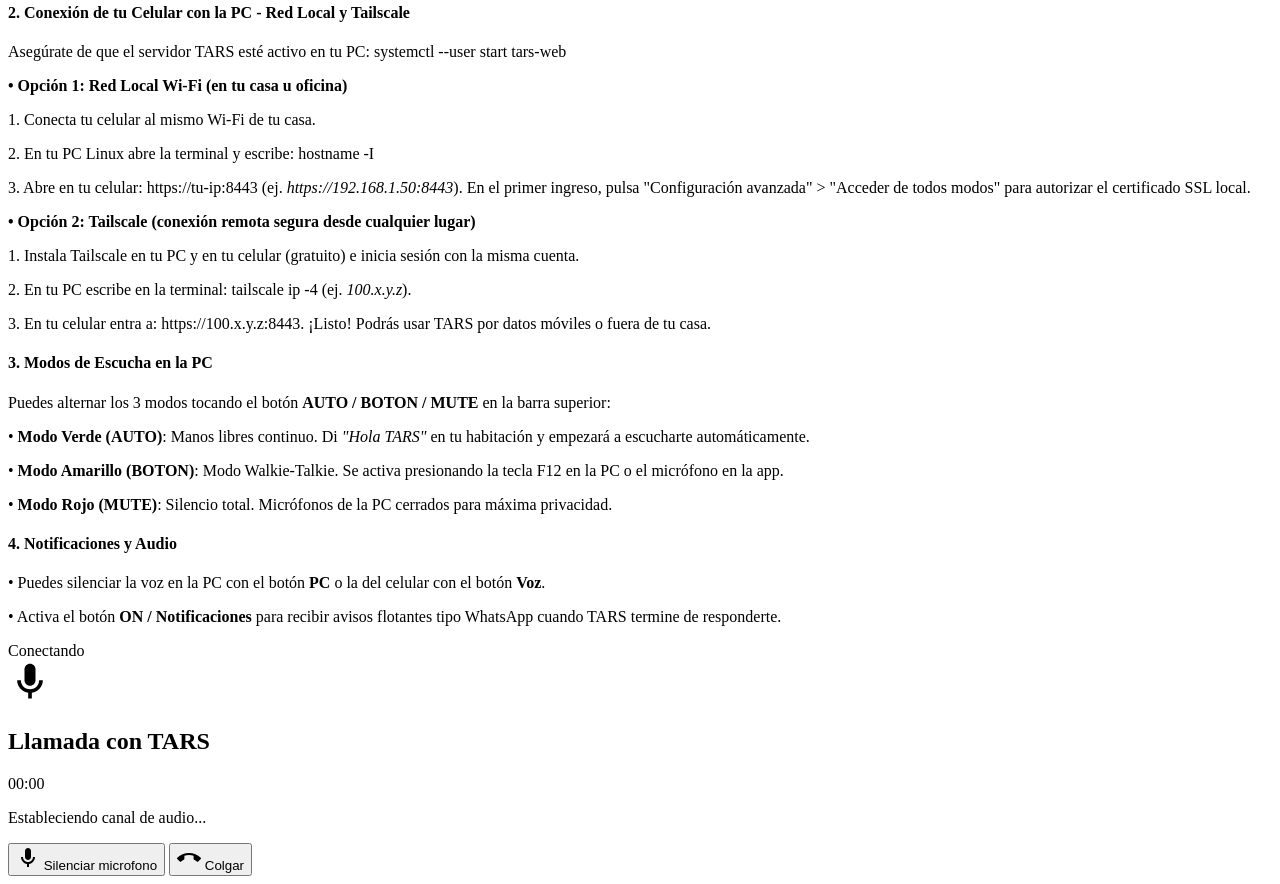
==== commit a0529deb: "Implement remote Voice Mode call bridge (CDP, PipeWire, WebSocket, Web UI, Android v1.2.0)" ====
--- a/TARS/web/index.html
+++ b/TARS/web/index.html
@@ -17,6 +17,12 @@
                     <h1>TARS</h1>
                     <span id="network-latency-badge" class="network-latency-badge" title="Latencia en tiempo real con TARS">-- ms</span>
                 </div>
+                <button id="voice-call-open-btn" class="voice-call-header-btn" title="Iniciar llamada de voz en tiempo real" aria-label="Llamada">
+                    <svg viewBox="0 0 24 24" width="15" height="15" fill="currentColor">
+                        <path d="M20.01 15.38c-1.23 0-2.42-.2-3.53-.56a.977.977 0 0 0-1.01.24l-1.57 1.97c-2.83-1.35-5.48-3.9-6.89-6.83l1.95-1.66c.27-.28.35-.67.24-1.02-.37-1.11-.56-2.3-.56-3.53 0-.54-.45-.99-.99-.99H4.19C3.65 3 3 3.24 3 3.99 3 13.28 10.73 21 20.01 21c.71 0 .99-.63.99-1.18v-3.45c0-.54-.45-.99-.99-.99z"/>
+                    </svg>
+                    <span>Llamada</span>
+                </button>
             </div>
             <div class="header-toggles">
                 <button id="pc-mode-btn" class="pc-mode-toggle-btn mode-auto" title="Cambiar modo de escucha de la PC (Verde: Hola TARS / Amarillo: F12 / Rojo: Silencio)" aria-label="Modo de escucha PC">
@@ -371,6 +377,54 @@
             </div>
         </div>
     </div>
+
+    <!-- Overlay de Llamada de Voz en Tiempo Real -->
+    <div id="voice-call-overlay" class="voice-call-overlay hidden" role="dialog" aria-modal="true" aria-labelledby="voice-call-title">
+        <div class="voice-call-backdrop"></div>
+        <div class="voice-call-card">
+            <div class="voice-call-header">
+                <span id="voice-call-status-pill" class="voice-call-status-pill connecting">
+                    <span class="voice-call-status-dot"></span>
+                    <span id="voice-call-status-text">Conectando</span>
+                </span>
+            </div>
+            <div class="voice-call-center">
+                <div id="voice-call-avatar" class="voice-call-avatar connecting">
+                    <div class="voice-call-ring"></div>
+                    <svg viewBox="0 0 24 24" width="44" height="44" fill="currentColor">
+                        <path d="M12 14c1.66 0 3-1.34 3-3V5c0-1.66-1.34-3-3-3S9 3.34 9 5v6c0 1.66 1.34 3 3 3z"/>
+                        <path d="M17 11c0 2.76-2.24 5-5 5s-5-2.24-5-5H5c0 3.53 2.61 6.43 6 6.92V21h2v-3.08c3.39-.49 6-3.39 6-6.92h-2z"/>
+                    </svg>
+                </div>
+                <h2 id="voice-call-title" class="voice-call-title">Llamada con TARS</h2>
+                <div id="voice-call-timer" class="voice-call-timer">00:00</div>
+                <p id="voice-call-subtitle" class="voice-call-subtitle">Estableciendo canal de audio...</p>
+            </div>
+            <div class="voice-call-actions">
+                <button id="voice-call-mute-btn" class="voice-call-action-btn mute-btn" type="button" title="Silenciar microfono" aria-label="Silenciar microfono">
+                    <span class="voice-call-btn-circle">
+                        <svg id="voice-call-mic-on-icon" viewBox="0 0 24 24" width="24" height="24" fill="currentColor">
+                            <path d="M12 14c1.66 0 3-1.34 3-3V5c0-1.66-1.34-3-3-3S9 3.34 9 5v6c0 1.66 1.34 3 3 3z"/>
+                            <path d="M17 11c0 2.76-2.24 5-5 5s-5-2.24-5-5H5c0 3.53 2.61 6.43 6 6.92V21h2v-3.08c3.39-.49 6-3.39 6-6.92h-2z"/>
+                        </svg>
+                        <svg id="voice-call-mic-off-icon" viewBox="0 0 24 24" width="24" height="24" fill="currentColor" style="display: none;">
+                            <path d="M19 11h-1.7c0 .74-.16 1.43-.43 2.05l1.23 1.23c.56-.98.9-2.09.9-3.28zm-4.02.17c0-.06.02-.11.02-.17V5c0-1.66-1.34-3-3-3S9 3.34 9 5v.18l5.98 5.99zM4.27 3L3 4.27l6.01 6.01V11c0 1.66 1.33 3 2.99 3 .22 0 .44-.03.65-.08l1.66 1.66c-.71.33-1.5.52-2.31.52-2.76 0-5.3-2.1-5.3-5.1H5c0 3.41 2.72 6.23 6 6.72V21h2v-3.28c.91-.13 1.77-.45 2.54-.9L19.73 21 21 19.73 4.27 3z"/>
+                        </svg>
+                    </span>
+                    <span id="voice-call-mute-label" class="voice-call-btn-label">Silenciar microfono</span>
+                </button>
+                <button id="voice-call-hangup-btn" class="voice-call-action-btn hangup-btn" type="button" title="Colgar llamada" aria-label="Colgar">
+                    <span class="voice-call-btn-circle">
+                        <svg viewBox="0 0 24 24" width="24" height="24" fill="currentColor">
+                            <path d="M12 9c-1.6 0-3.15.25-4.6.72v3.1c0 .39-.23.74-.56.9-.98.49-1.87 1.12-2.66 1.85-.18.18-.43.28-.7.28-.28 0-.53-.11-.71-.29L.29 13.08c-.18-.17-.29-.42-.29-.7 0-.28.11-.53.29-.71C3.34 8.78 7.46 7 12 7s8.66 1.78 11.71 4.67c.18.18.29.43.29.71 0 .28-.11.53-.29.71l-2.48 2.48c-.18.18-.43.29-.71.29-.27 0-.52-.11-.7-.28-.79-.74-1.69-1.36-2.67-1.85-.33-.16-.56-.5-.56-.9v-3.1C15.15 9.25 13.6 9 12 9z"/>
+                        </svg>
+                    </span>
+                    <span class="voice-call-btn-label">Colgar</span>
+                </button>
+            </div>
+        </div>
+    </div>
+
     <script src="/static/app.js?v=8.0"></script>
 </body>
 </html>
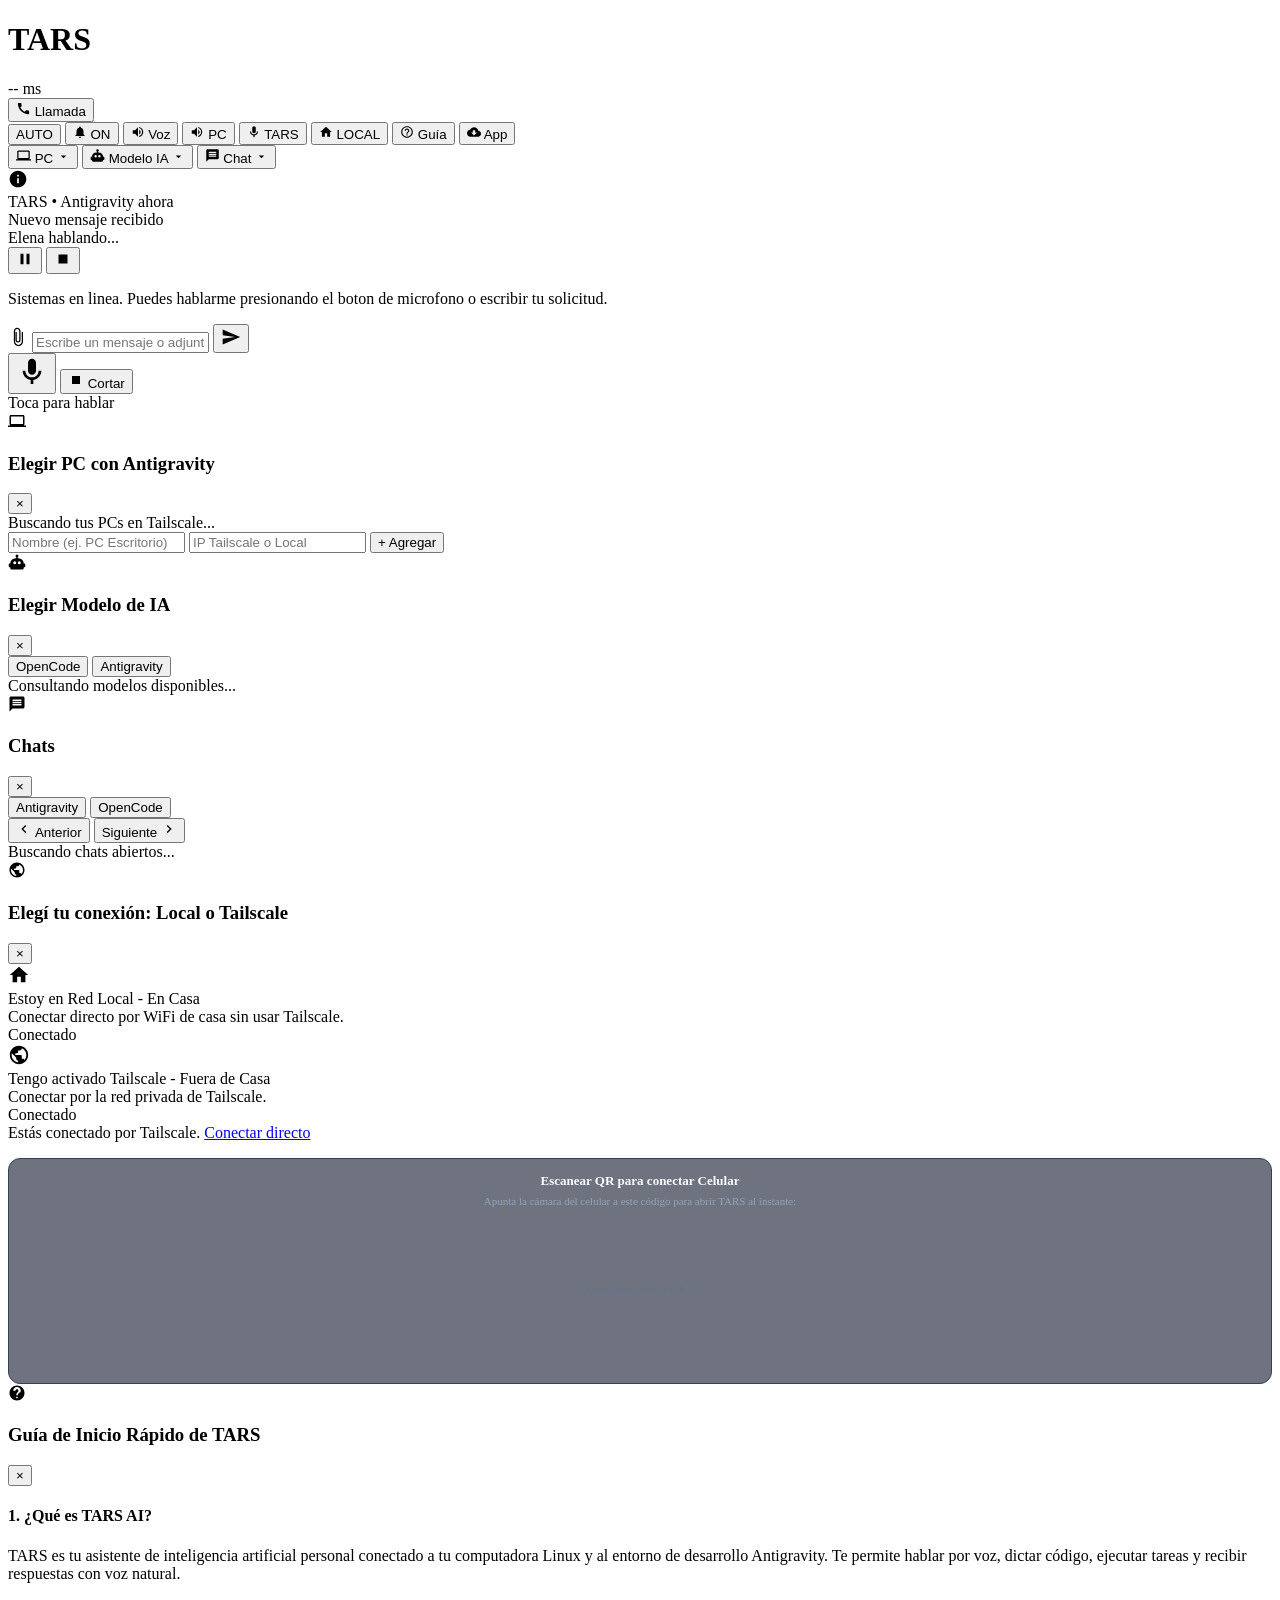
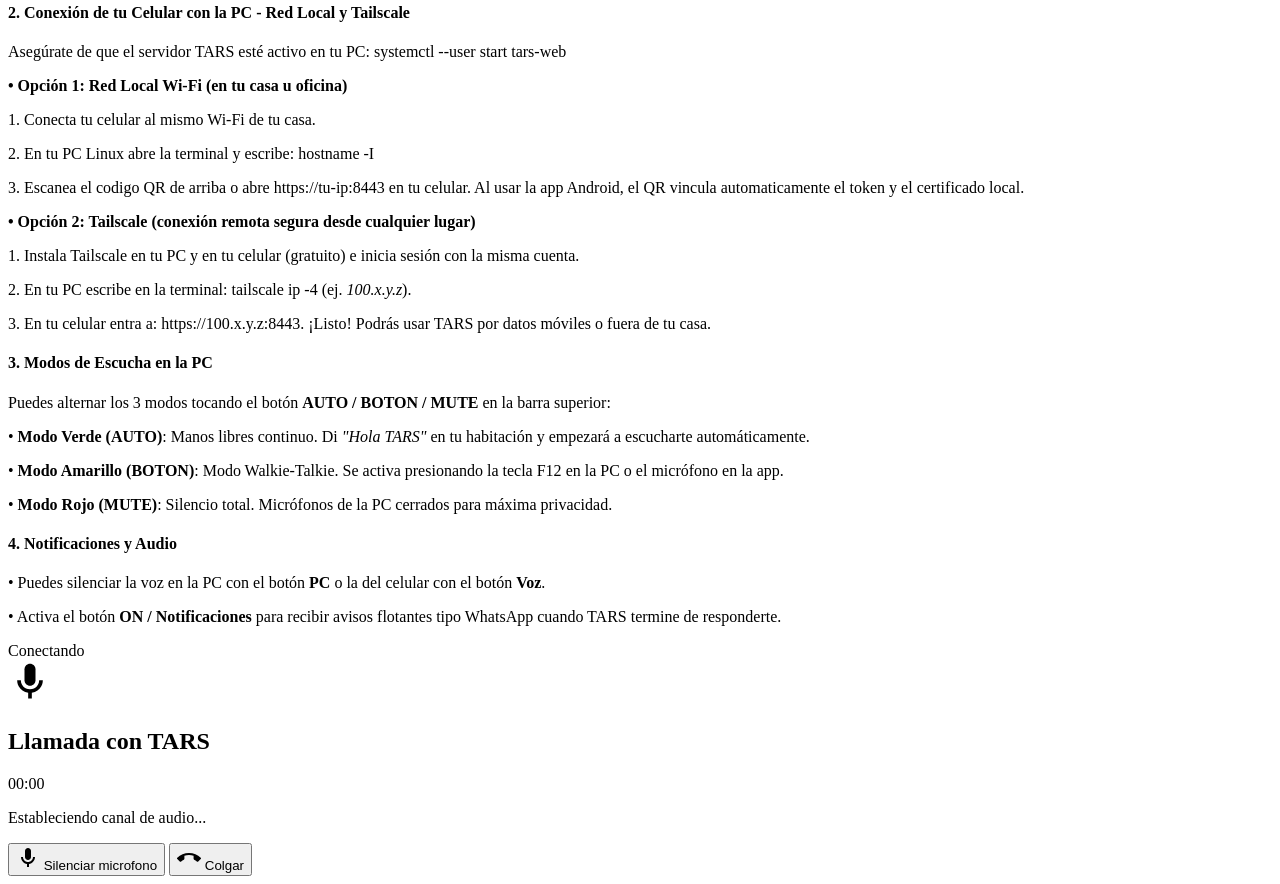
==== commit c9ddda68: "Apply comprehensive bug, security, TLS pinning, ProGuard, and CSP AudioWorklet fixes" ====
--- a/TARS/web/index.html
+++ b/TARS/web/index.html
@@ -6,7 +6,7 @@
     <meta name="theme-color" content="#0f1117">
     <title>TARS Movil</title>
     <link rel="manifest" href="/manifest.json">
-    <link rel="stylesheet" href="/static/style.css?v=8.0">
+    <link rel="stylesheet" href="/static/style.css?v=8.2">
 </head>
 <body>
     <div class="app-container">
@@ -356,7 +356,7 @@
                     <p><strong>• Opción 1: Red Local Wi-Fi (en tu casa u oficina)</strong></p>
                     <p>1. Conecta tu celular al mismo Wi-Fi de tu casa.</p>
                     <p>2. En tu PC Linux abre la terminal y escribe: <span class="guide-code">hostname -I</span></p>
-                    <p>3. Abre en tu celular: <span class="guide-code">https://tu-ip:8443</span> (ej. <em>https://192.168.1.50:8443</em>). En el primer ingreso, pulsa "Configuración avanzada" &gt; "Acceder de todos modos" para autorizar el certificado SSL local.</p>
+                    <p>3. Escanea el codigo QR de arriba o abre <span class="guide-code">https://tu-ip:8443</span> en tu celular. Al usar la app Android, el QR vincula automaticamente el token y el certificado local.</p>
                     <p><strong>• Opción 2: Tailscale (conexión remota segura desde cualquier lugar)</strong></p>
                     <p>1. Instala Tailscale en tu PC y en tu celular (gratuito) e inicia sesión con la misma cuenta.</p>
                     <p>2. En tu PC escribe en la terminal: <span class="guide-code">tailscale ip -4</span> (ej. <em>100.x.y.z</em>).</p>
@@ -425,6 +425,6 @@
         </div>
     </div>
 
-    <script src="/static/app.js?v=8.0"></script>
+    <script src="/static/app.js?v=8.2"></script>
 </body>
 </html>
